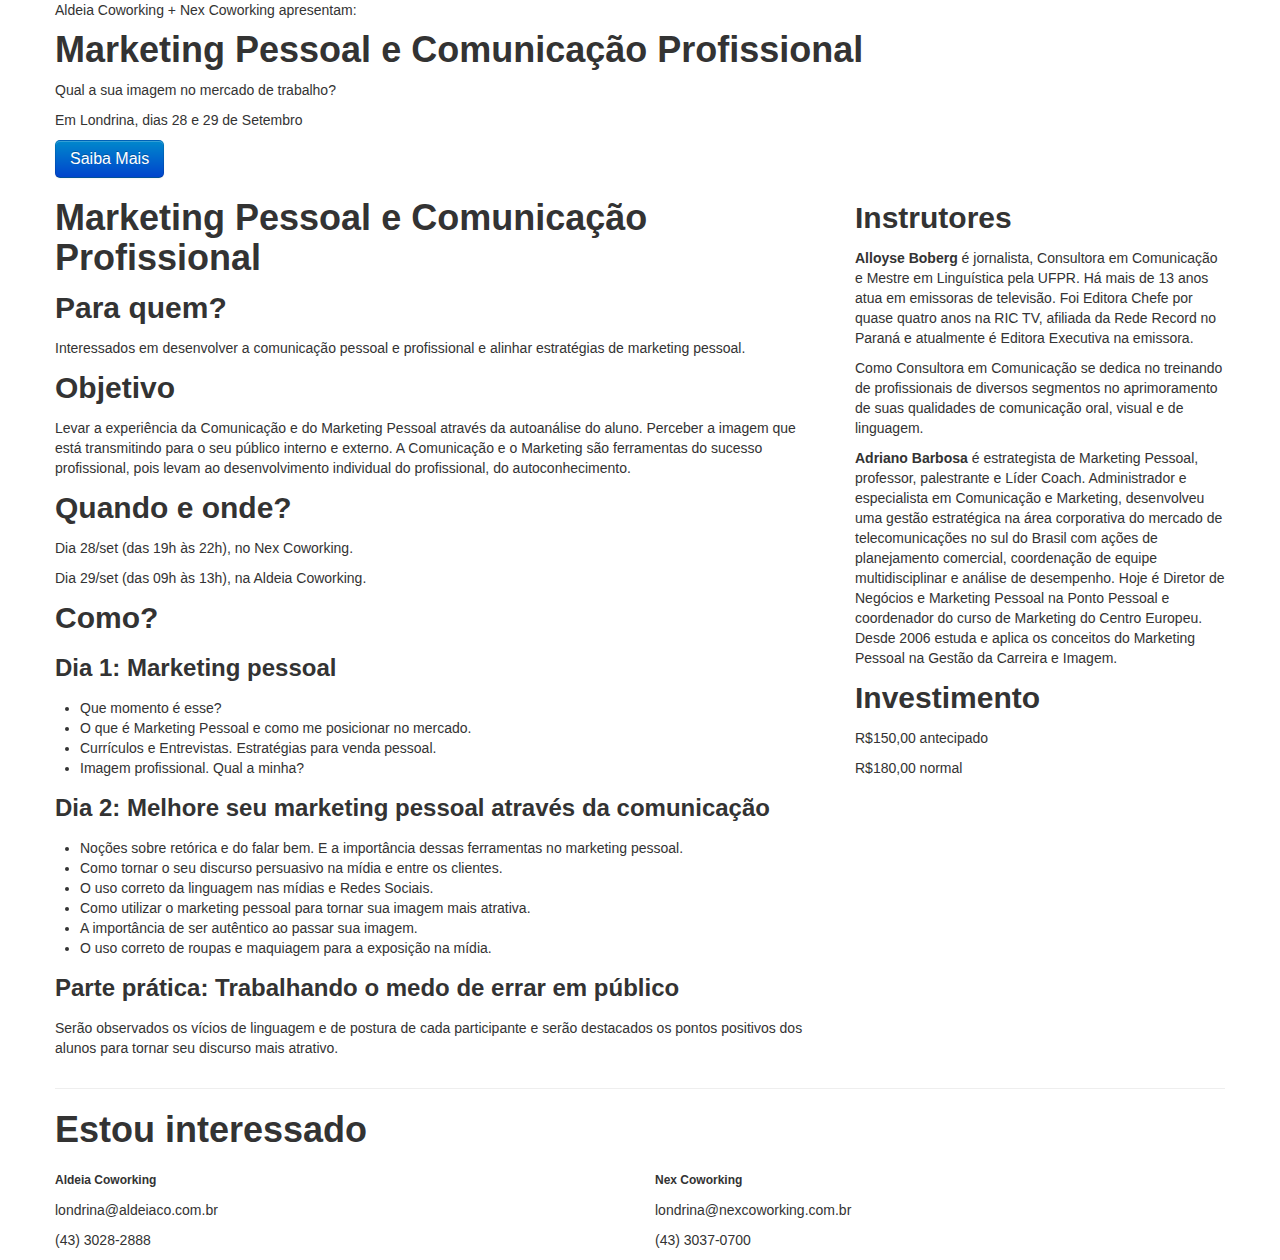
==== curso-marketing-pessoal.html @ 162f7340 "initial for: curso de marketing pessoal" ====
<!DOCTYPE html>
<html lang="en">
  <head>
    <meta charset="utf-8">
    <title>Curso: Marketing Pessoal e Comunicação Profissional</title>
    <meta name="viewport" content="width=device-width, initial-scale=1.0">
    <meta name="description" content="">
    <meta name="author" content="Flavio Granero">

    <link href="css/bootstrap.css" rel="stylesheet">
    <link href="css/bootstrap-responsive.css" rel="stylesheet">
    <link href="css/curso-marketing.css" rel="stylesheet">

    <!-- HTML5 shim, for IE6-8 support of HTML5 elements -->
    <!--[if lt IE 9]>
      <script src="http://html5shim.googlecode.com/svn/trunk/html5.js"></script>
    <![endif]-->

    <!-- Le fav and touch icons -->
    <link rel="shortcut icon" href="favicon.ico">
    <link rel="apple-touch-icon-precomposed" sizes="144x144" href="apple-touch-icon-144-precomposed.png">
    <link rel="apple-touch-icon-precomposed" sizes="114x114" href="apple-touch-icon-114-precomposed.png">
    <link rel="apple-touch-icon-precomposed" sizes="72x72" href="apple-touch-icon-72-precomposed.png">
    <link rel="apple-touch-icon-precomposed" href="apple-touch-icon-57-precomposed.png">
  </head>

  <body>
    <article id="main" class="wrapper container">
      <header>
        Aldeia Coworking + Nex Coworking apresentam:
      </header>
      
      
      <section class="jumbotron masthead">
        <h1>Marketing Pessoal e Comunicação Profissional</h1>
        <p>Qual a sua imagem no mercado de trabalho?</p>
        <p>Em Londrina, dias 28 e 29 de Setembro</p>
        <p><a href="#saiba-mais" class="btn btn-primary btn-large">Saiba Mais</a></p>
      </section>

      <section id="saiba-mais">
        <div class="row-fluid">
          <div class="span8">
            <h1>Marketing Pessoal e Comunicação Profissional</h1>
            <h2>Para quem?</h2>
            <p>Interessados em desenvolver a comunicação pessoal e profissional e alinhar estratégias de marketing pessoal.</p>

            <h2>Objetivo</h2> 
            <p>Levar a experiência da Comunicação e do Marketing Pessoal através da autoanálise do aluno. Perceber a imagem que está transmitindo para o seu público interno e externo. A Comunicação e o Marketing são ferramentas do sucesso profissional, pois levam ao desenvolvimento individual do profissional, do autoconhecimento.</p>

            <h2>Quando e onde?</h2>
            <p>Dia 28/set (das 19h às 22h), no Nex Coworking.</p>
            <p>Dia 29/set (das 09h às 13h), na Aldeia Coworking.</p>

            <h2>Como?</h2>
            <h3>Dia 1: Marketing pessoal</h3>
            <ul>
              <li>Que momento é esse?</li>
              <li>O que é Marketing Pessoal e como me posicionar no mercado.</li>
              <li>Currículos e Entrevistas. Estratégias para venda pessoal.</li>
              <li>Imagem profissional. Qual a minha?</li>
            </ul>
            <h3>Dia 2: Melhore seu marketing pessoal através da comunicação</h3>
            <ul>
              <li>Noções sobre retórica e do falar bem. E a importância dessas ferramentas no marketing pessoal.</li>
              <li>Como tornar o seu discurso persuasivo na mídia e entre os clientes.</li>
              <li>O uso correto da linguagem nas mídias e Redes Sociais.</li>
              <li>Como utilizar o marketing pessoal para tornar sua imagem mais atrativa.</li>
              <li>A importância de ser autêntico ao passar sua imagem.</li>
              <li>O uso correto de roupas e maquiagem para a exposição na mídia.</li>
            </ul>
            <h3>Parte prática: Trabalhando o medo de errar em público</h3>
            <p>Serão observados os vícios de linguagem e de postura de cada participante e serão destacados os pontos positivos dos alunos para tornar seu discurso mais atrativo.</p>
          </div>
          <aside class="span4">
            <h2>Instrutores</h2>
            <div>
              <p><strong>Alloyse Boberg</strong> é jornalista, Consultora em Comunicação e Mestre em Linguística pela UFPR. Há mais de 13 anos atua em emissoras de televisão. Foi Editora Chefe por quase quatro anos na RIC TV, afiliada da Rede Record no Paraná e atualmente é Editora Executiva na emissora.</p>
              <p>Como Consultora em Comunicação se dedica no treinando de profissionais de diversos segmentos no aprimoramento de suas qualidades de comunicação oral, visual e de linguagem.</p>
            </div>
            <div>
              <p><strong>Adriano Barbosa</strong> é estrategista de Marketing Pessoal, professor, palestrante e Líder Coach. Administrador e especialista em Comunicação e Marketing, desenvolveu uma gestão estratégica na área corporativa do mercado de telecomunicações no sul do Brasil com ações de planejamento comercial, coordenação de equipe multidisciplinar e análise de desempenho. Hoje é Diretor de Negócios e Marketing Pessoal na Ponto Pessoal e coordenador do curso de Marketing do Centro Europeu. Desde 2006 estuda e aplica os conceitos do Marketing Pessoal na Gestão da Carreira e Imagem.</p>
            </div>
            <h2>Investimento</h2>
            <p>R$150,00 antecipado</p>
            <p>R$180,00 normal</p>
          </aside>
        </div>
        
        <hr class="soften">
        <h1>Estou interessado</h1>
        
      </section>
    </article>
    <!-- Footer
    ================================================== -->
    <footer class="footer">
      <div class="container">
        <div class="row-fluid">
          <div class="span6">
            <h6>Aldeia Coworking</h6>
            <p>londrina@aldeiaco.com.br</p>
            <p>(43) 3028-2888</p>
          </div>
          <div class="span6">
            <h6>Nex Coworking</h6>
            <p>londrina@nexcoworking.com.br</p>
            <p>(43) 3037-0700</p>
          </div>
        </div>
    </footer>

  <!-- Analytics
    ================================================== -->
    <script type="text/javascript">
      var _gaq = _gaq || [];
      _gaq.push(['_setAccount', 'UA-23963191-1']);
      _gaq.push(['_trackPageview']);
      (function() {
        var ga = document.createElement('script'); ga.type = 'text/javascript'; ga.async = true;
        ga.src = ('https:' == document.location.protocol ? 'https://ssl' : 'http://www') + '.google-analytics.com/ga.js';
        var s = document.getElementsByTagName('script')[0]; s.parentNode.insertBefore(ga, s);
      })();
    </script>
  </body>
</html>
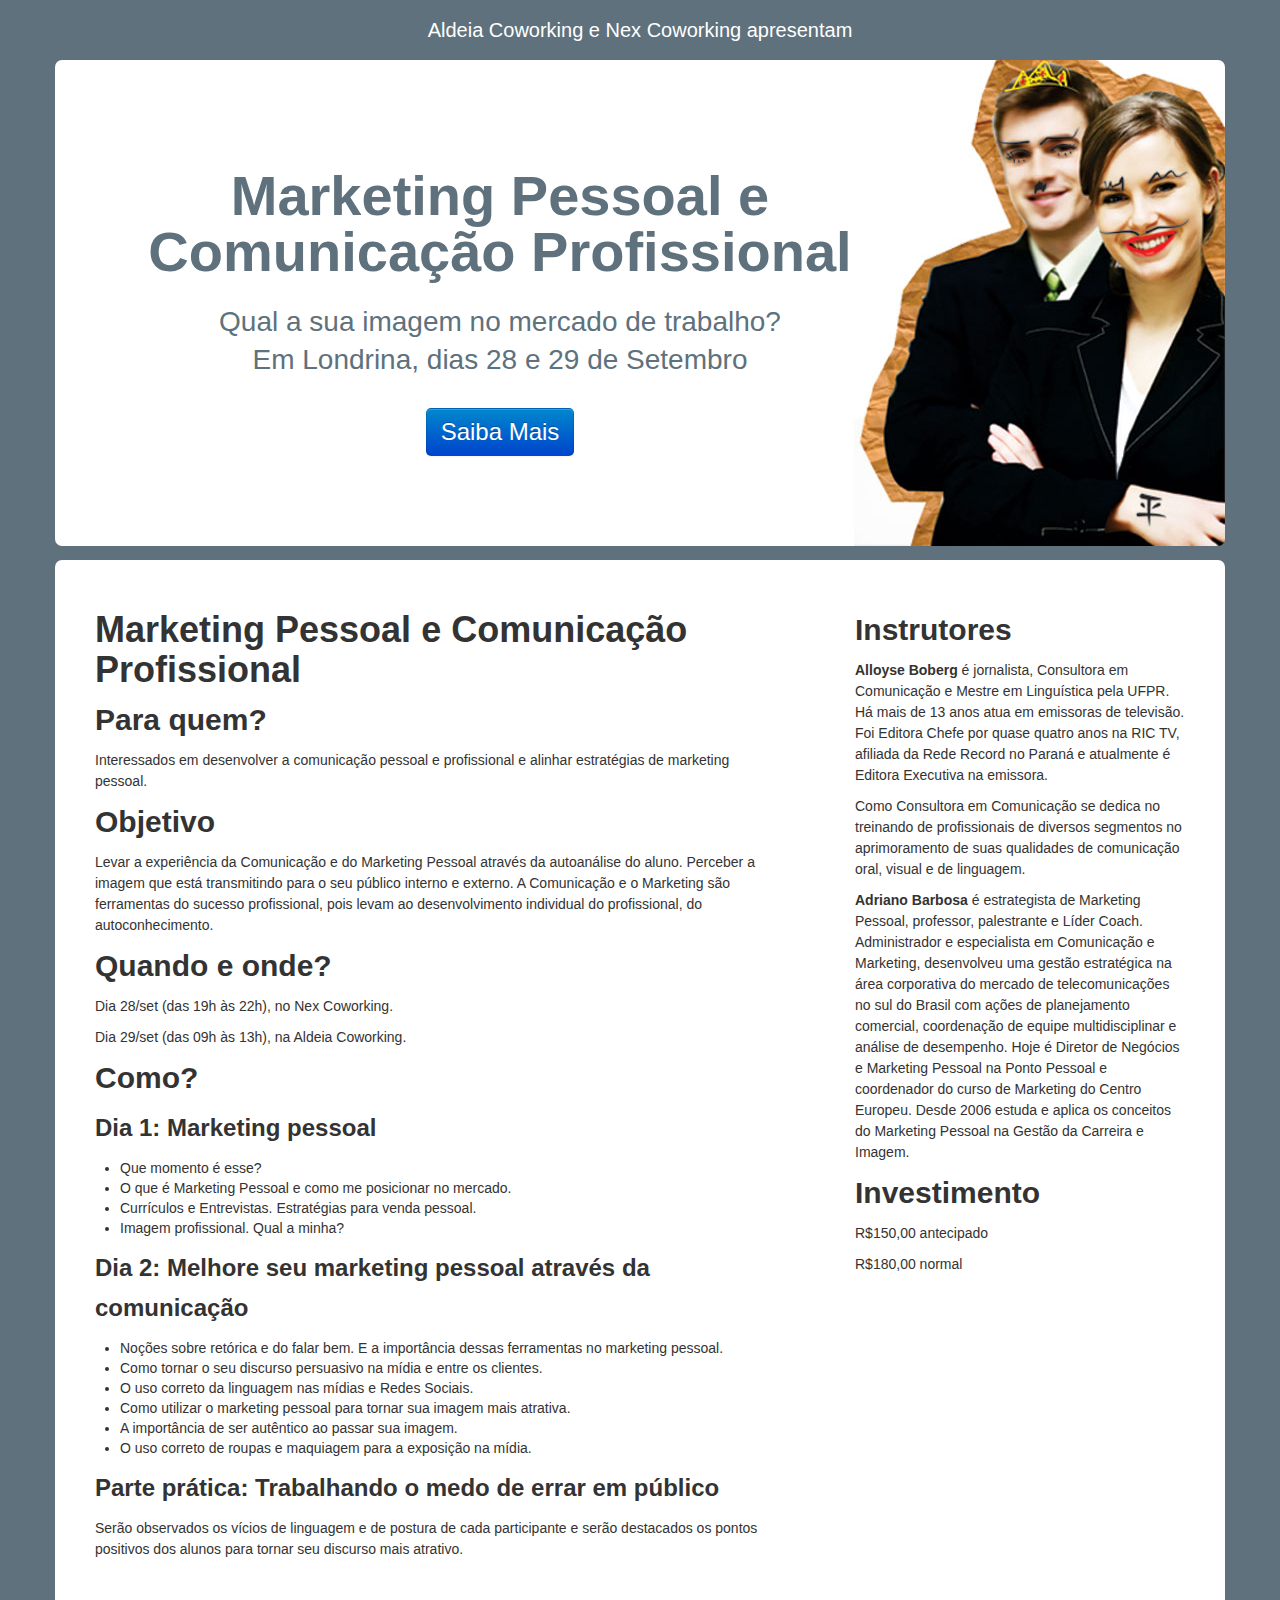
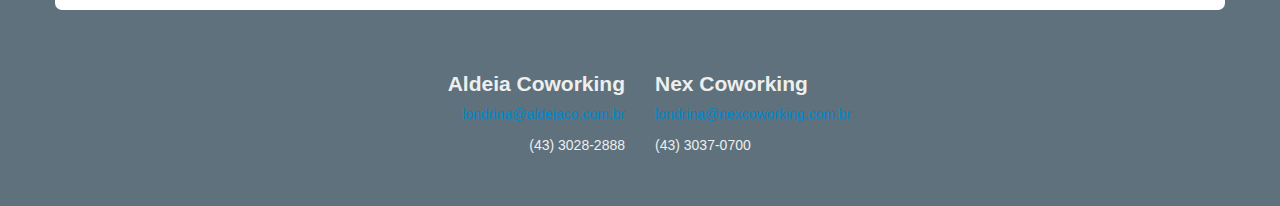
==== commit 9de0b66a: "header, new bg color, several fixes" ====
--- a/curso-marketing-pessoal.html
+++ b/curso-marketing-pessoal.html
@@ -1,6 +1,6 @@
 
 <!DOCTYPE html>
-<html lang="en">
+<html lang="pt-br">
   <head>
     <meta charset="utf-8">
     <title>Curso: Marketing Pessoal e Comunicação Profissional</title>
@@ -28,84 +28,91 @@
   <body>
     <article id="main" class="wrapper container">
       <header>
-        Aldeia Coworking + Nex Coworking apresentam:
+        Aldeia Coworking e Nex Coworking apresentam
       </header>
       
       
-      <section class="jumbotron masthead">
-        <h1>Marketing Pessoal e Comunicação Profissional</h1>
-        <p>Qual a sua imagem no mercado de trabalho?</p>
-        <p>Em Londrina, dias 28 e 29 de Setembro</p>
-        <p><a href="#saiba-mais" class="btn btn-primary btn-large">Saiba Mais</a></p>
+      <section class="masthead">
+        <div class="inner">
+          <h1>Marketing Pessoal e Comunicação Profissional</h1>
+          <p>Qual a sua imagem no mercado de trabalho?</p>
+          <p>Em Londrina, dias 28 e 29 de Setembro</p>
+          <p><a href="#saiba-mais" class="btn btn-primary btn-large">Saiba Mais</a></p>
+        </div>
       </section>
 
       <section id="saiba-mais">
-        <div class="row-fluid">
+        <div class="row">
           <div class="span8">
-            <h1>Marketing Pessoal e Comunicação Profissional</h1>
-            <h2>Para quem?</h2>
-            <p>Interessados em desenvolver a comunicação pessoal e profissional e alinhar estratégias de marketing pessoal.</p>
+            <div class="inner">
+              <h1>Marketing Pessoal e Comunicação Profissional</h1>
+              <h2>Para quem?</h2>
+              <p>Interessados em desenvolver a comunicação pessoal e profissional e alinhar estratégias de marketing pessoal.</p>
 
-            <h2>Objetivo</h2> 
-            <p>Levar a experiência da Comunicação e do Marketing Pessoal através da autoanálise do aluno. Perceber a imagem que está transmitindo para o seu público interno e externo. A Comunicação e o Marketing são ferramentas do sucesso profissional, pois levam ao desenvolvimento individual do profissional, do autoconhecimento.</p>
+              <h2>Objetivo</h2> 
+              <p>Levar a experiência da Comunicação e do Marketing Pessoal através da autoanálise do aluno. Perceber a imagem que está transmitindo para o seu público interno e externo. A Comunicação e o Marketing são ferramentas do sucesso profissional, pois levam ao desenvolvimento individual do profissional, do autoconhecimento.</p>
 
-            <h2>Quando e onde?</h2>
-            <p>Dia 28/set (das 19h às 22h), no Nex Coworking.</p>
-            <p>Dia 29/set (das 09h às 13h), na Aldeia Coworking.</p>
+              <h2>Quando e onde?</h2>
+              <p>Dia 28/set (das 19h às 22h), no Nex Coworking.</p>
+              <p>Dia 29/set (das 09h às 13h), na Aldeia Coworking.</p>
 
-            <h2>Como?</h2>
-            <h3>Dia 1: Marketing pessoal</h3>
-            <ul>
-              <li>Que momento é esse?</li>
-              <li>O que é Marketing Pessoal e como me posicionar no mercado.</li>
-              <li>Currículos e Entrevistas. Estratégias para venda pessoal.</li>
-              <li>Imagem profissional. Qual a minha?</li>
-            </ul>
-            <h3>Dia 2: Melhore seu marketing pessoal através da comunicação</h3>
-            <ul>
-              <li>Noções sobre retórica e do falar bem. E a importância dessas ferramentas no marketing pessoal.</li>
-              <li>Como tornar o seu discurso persuasivo na mídia e entre os clientes.</li>
-              <li>O uso correto da linguagem nas mídias e Redes Sociais.</li>
-              <li>Como utilizar o marketing pessoal para tornar sua imagem mais atrativa.</li>
-              <li>A importância de ser autêntico ao passar sua imagem.</li>
-              <li>O uso correto de roupas e maquiagem para a exposição na mídia.</li>
-            </ul>
-            <h3>Parte prática: Trabalhando o medo de errar em público</h3>
-            <p>Serão observados os vícios de linguagem e de postura de cada participante e serão destacados os pontos positivos dos alunos para tornar seu discurso mais atrativo.</p>
+              <h2>Como?</h2>
+              <h3>Dia 1: Marketing pessoal</h3>
+              <ul>
+                <li>Que momento é esse?</li>
+                <li>O que é Marketing Pessoal e como me posicionar no mercado.</li>
+                <li>Currículos e Entrevistas. Estratégias para venda pessoal.</li>
+                <li>Imagem profissional. Qual a minha?</li>
+              </ul>
+              <h3>Dia 2: Melhore seu marketing pessoal através da comunicação</h3>
+              <ul>
+                <li>Noções sobre retórica e do falar bem. E a importância dessas ferramentas no marketing pessoal.</li>
+                <li>Como tornar o seu discurso persuasivo na mídia e entre os clientes.</li>
+                <li>O uso correto da linguagem nas mídias e Redes Sociais.</li>
+                <li>Como utilizar o marketing pessoal para tornar sua imagem mais atrativa.</li>
+                <li>A importância de ser autêntico ao passar sua imagem.</li>
+                <li>O uso correto de roupas e maquiagem para a exposição na mídia.</li>
+              </ul>
+              <h3>Parte prática: Trabalhando o medo de errar em público</h3>
+              <p>Serão observados os vícios de linguagem e de postura de cada participante e serão destacados os pontos positivos dos alunos para tornar seu discurso mais atrativo.</p>
+            </div>
           </div>
           <aside class="span4">
-            <h2>Instrutores</h2>
-            <div>
-              <p><strong>Alloyse Boberg</strong> é jornalista, Consultora em Comunicação e Mestre em Linguística pela UFPR. Há mais de 13 anos atua em emissoras de televisão. Foi Editora Chefe por quase quatro anos na RIC TV, afiliada da Rede Record no Paraná e atualmente é Editora Executiva na emissora.</p>
-              <p>Como Consultora em Comunicação se dedica no treinando de profissionais de diversos segmentos no aprimoramento de suas qualidades de comunicação oral, visual e de linguagem.</p>
+            <div class="sidebar-inner">
+              <h2>Instrutores</h2>
+              <div>
+                <p><strong>Alloyse Boberg</strong> é jornalista, Consultora em Comunicação e Mestre em Linguística pela UFPR. Há mais de 13 anos atua em emissoras de televisão. Foi Editora Chefe por quase quatro anos na RIC TV, afiliada da Rede Record no Paraná e atualmente é Editora Executiva na emissora.</p>
+                <p>Como Consultora em Comunicação se dedica no treinando de profissionais de diversos segmentos no aprimoramento de suas qualidades de comunicação oral, visual e de linguagem.</p>
+              </div>
+              <div>
+                <p><strong>Adriano Barbosa</strong> é estrategista de Marketing Pessoal, professor, palestrante e Líder Coach. Administrador e especialista em Comunicação e Marketing, desenvolveu uma gestão estratégica na área corporativa do mercado de telecomunicações no sul do Brasil com ações de planejamento comercial, coordenação de equipe multidisciplinar e análise de desempenho. Hoje é Diretor de Negócios e Marketing Pessoal na Ponto Pessoal e coordenador do curso de Marketing do Centro Europeu. Desde 2006 estuda e aplica os conceitos do Marketing Pessoal na Gestão da Carreira e Imagem.</p>
+              </div>
+              <h2>Investimento</h2>
+              <p>R$150,00 antecipado</p>
+              <p>R$180,00 normal</p>
             </div>
-            <div>
-              <p><strong>Adriano Barbosa</strong> é estrategista de Marketing Pessoal, professor, palestrante e Líder Coach. Administrador e especialista em Comunicação e Marketing, desenvolveu uma gestão estratégica na área corporativa do mercado de telecomunicações no sul do Brasil com ações de planejamento comercial, coordenação de equipe multidisciplinar e análise de desempenho. Hoje é Diretor de Negócios e Marketing Pessoal na Ponto Pessoal e coordenador do curso de Marketing do Centro Europeu. Desde 2006 estuda e aplica os conceitos do Marketing Pessoal na Gestão da Carreira e Imagem.</p>
-            </div>
-            <h2>Investimento</h2>
-            <p>R$150,00 antecipado</p>
-            <p>R$180,00 normal</p>
           </aside>
         </div>
         
-        <hr class="soften">
-        <h1>Estou interessado</h1>
-        
       </section>
+      
+      <!-- <section id="interesse">
+              <h1>Estou interessado</h1>
+            </section> -->
     </article>
     <!-- Footer
     ================================================== -->
     <footer class="footer">
       <div class="container">
-        <div class="row-fluid">
-          <div class="span6">
+        <div class="row">
+          <div class="span6 aldeia">
             <h6>Aldeia Coworking</h6>
-            <p>londrina@aldeiaco.com.br</p>
+            <p><a href="mailto:londrina@aldeiaco.com.br">londrina@aldeiaco.com.br</a></p>
             <p>(43) 3028-2888</p>
           </div>
-          <div class="span6">
+          <div class="span6 nex">
             <h6>Nex Coworking</h6>
-            <p>londrina@nexcoworking.com.br</p>
+            <p><a href="mailto:londrina@nexcoworking.com.br">londrina@nexcoworking.com.br</a></p>
             <p>(43) 3037-0700</p>
           </div>
         </div>
--- a/css/curso-marketing.css
+++ b/css/curso-marketing.css
@@ -0,0 +1,87 @@
+body{
+  // background: url(dark_bg.jpeg) #252B2E repeat;
+  background-color: #5e717c;
+}
+
+header{
+  color: #fff;
+  font-size: 20px;
+  text-align: center;
+  padding: 20px;
+}
+
+section{
+  background-color: #fff;
+  -moz-border-radius: .5em;
+  -webkit-border-radius: .5em;
+  border-radius: .5em;
+  margin-bottom: 1em;
+}
+
+section .inner{
+  padding: 40px;
+}
+
+p{
+  line-height: 1.5em;
+}
+
+.masthead {
+  padding: 40px;
+  color: #5e717c;
+  text-align: center;
+  // text-shadow: 0 1px 3px rgba(0, 0, 0, .4), 0 0 30px rgba(0, 0, 0, .075);
+  background: #FFF url(../images/curso_mkt_pessoal.jpg) no-repeat right bottom;
+  min-height: 350px;
+}
+
+.masthead .btn{
+  font-size: 24px;
+  margin-top: 1em;
+}
+
+.masthead h1{
+  margin: 0.5em 0;
+  font-size: 56px;
+  line-height: 1em;
+}
+
+.masthead p{
+  font-size: 28px;
+  line-height: 1em;
+}
+
+.masthead .inner{
+  margin-right: 280px;
+}
+
+// #saiba-mais{
+//   background-color: #F2F2F2;
+// }
+
+// #saiba-mais .span8{
+//   background-color: #fff;
+// }
+
+.sidebar-inner{
+  padding: 40px 40px 0 0;
+  // background-color: #F2F2F2;
+}
+
+footer{
+  // background: #F2F2F2;
+  // border-top: 1px solid #E4E4E4;
+  // color: #666;
+  color: #eee;
+  // margin-top: 40px;
+  overflow: hidden;
+  padding: 40px 0;
+}
+
+footer h6{
+  font-size: 150%;
+}
+
+footer .aldeia{
+  text-align: right;
+}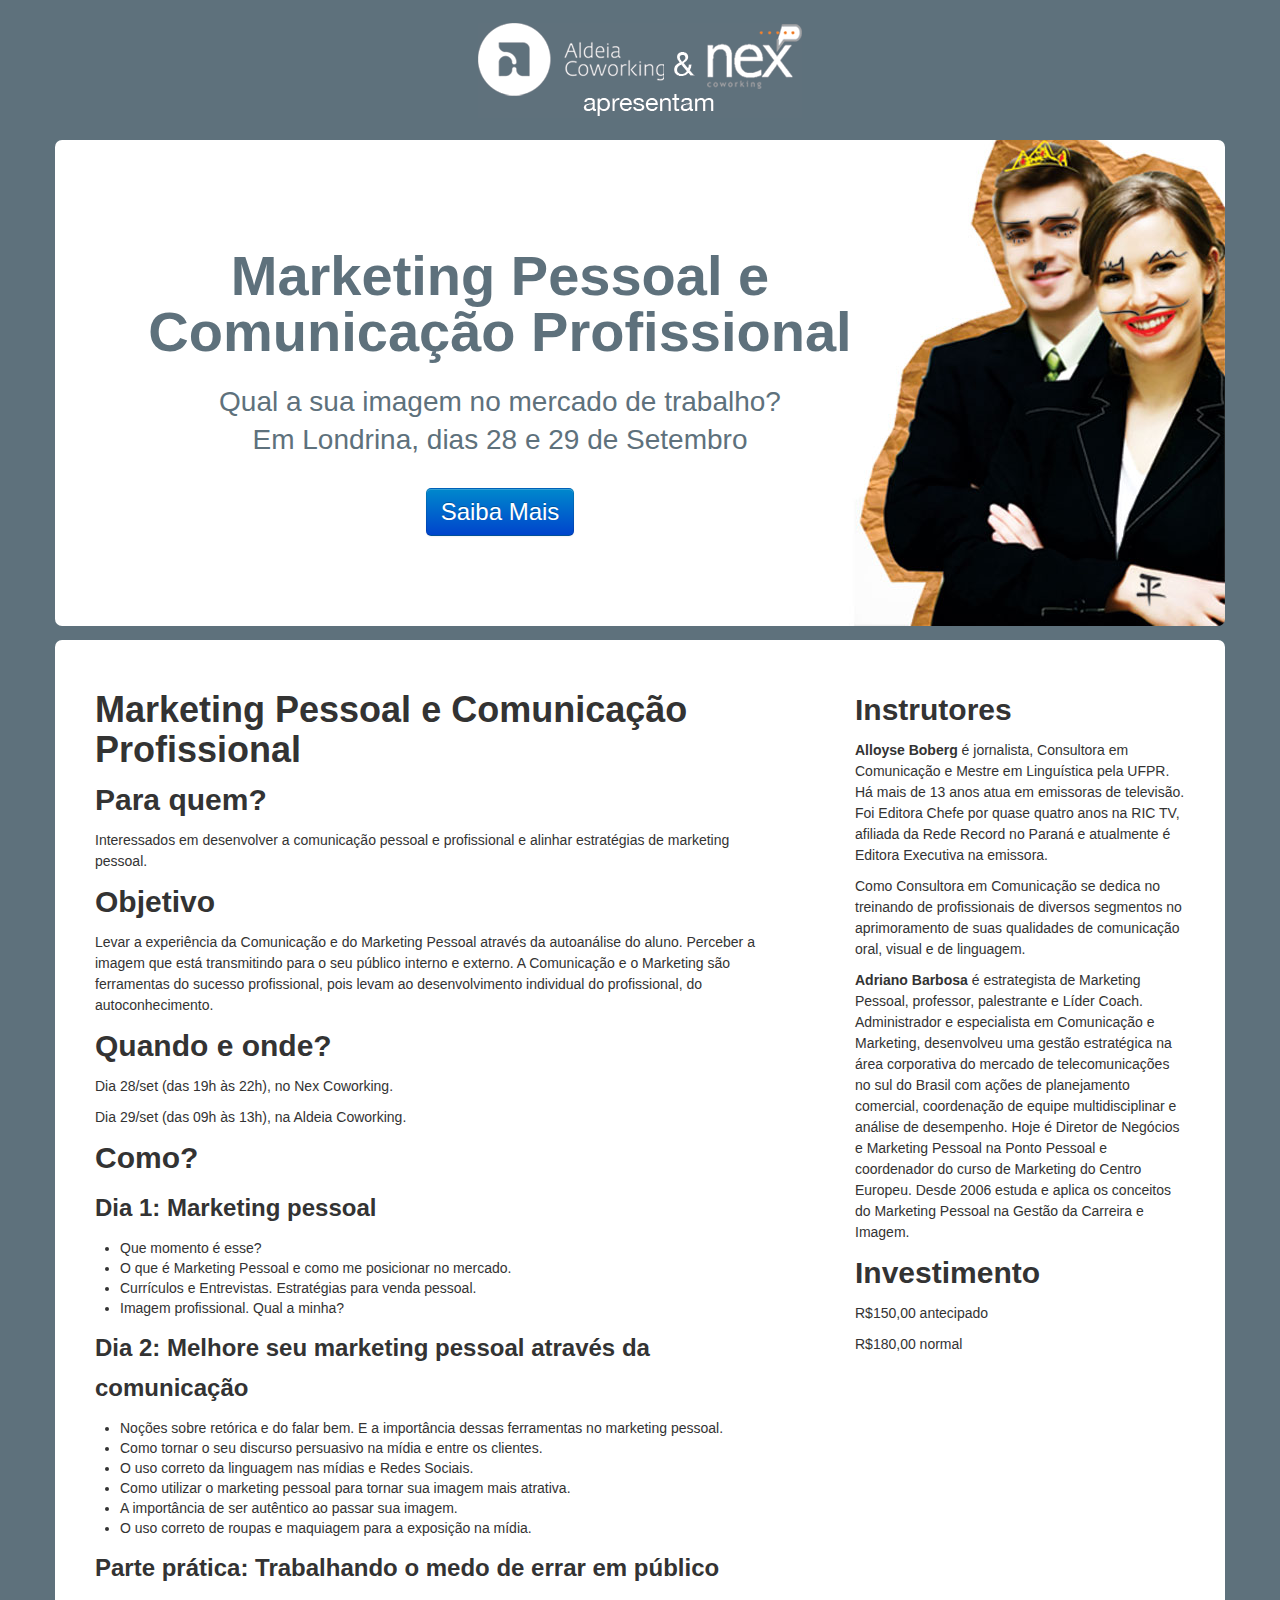
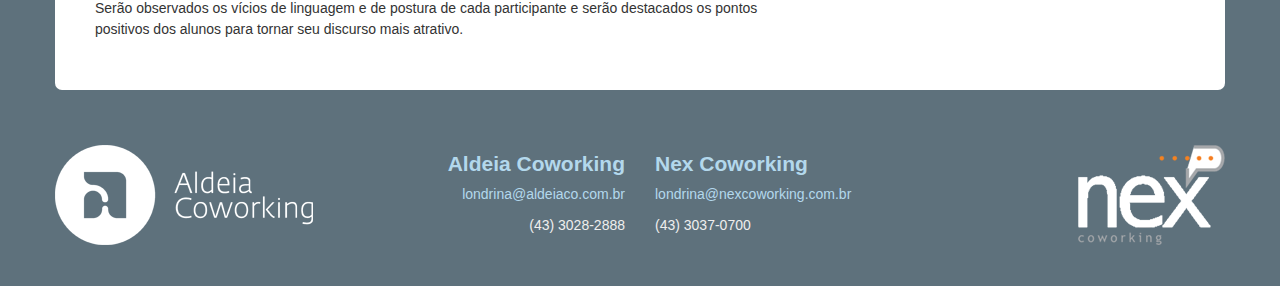
==== commit bcbf5bc7: "coworking logos" ====
--- a/curso-marketing-pessoal.html
+++ b/curso-marketing-pessoal.html
@@ -106,12 +106,12 @@
       <div class="container">
         <div class="row">
           <div class="span6 aldeia">
-            <h6>Aldeia Coworking</h6>
+            <h6><a href="http://aldeiaco.com.br/londrina">Aldeia Coworking</a></h6>
             <p><a href="mailto:londrina@aldeiaco.com.br">londrina@aldeiaco.com.br</a></p>
             <p>(43) 3028-2888</p>
           </div>
           <div class="span6 nex">
-            <h6>Nex Coworking</h6>
+            <h6><a href="http://nexcoworking.com.br/coworkers-londrina.html">Nex Coworking</a></h6>
             <p><a href="mailto:londrina@nexcoworking.com.br">londrina@nexcoworking.com.br</a></p>
             <p>(43) 3037-0700</p>
           </div>
--- a/css/curso-marketing.css
+++ b/css/curso-marketing.css
@@ -8,6 +8,10 @@
   font-size: 20px;
   text-align: center;
   padding: 20px;
+  background: transparent url(../images/aldeia_and_nex_feature.png) no-repeat center center;
+  height: 100px;
+  text-indent: -10000px;
+  overflow: hidden;
 }
 
 section{
@@ -78,10 +82,82 @@
   padding: 40px 0;
 }
 
+footer a{
+  color: #B3D8EC;
+}
+
+footer a:hover{
+  color: #C2E9FF;
+}
+
 footer h6{
   font-size: 150%;
 }
 
 footer .aldeia{
   text-align: right;
+  background: transparent url(../images/aldeia_logo.png) no-repeat 0px 50%;
+}
+
+footer .nex{
+  background: transparent url(../images/nex_logo.png) no-repeat right 50%;
+}
+
+/* Tablet
+------------------------- */
+@media (max-width: 767px) {
+  .masthead {
+    padding: 20px;
+    min-height: 0px;
+    background-size: contain;
+    // background-position: right top;
+  }
+  .masthead h1{
+    margin: 0.5em 0;
+    font-size: 36px;
+    line-height: 1em;
+  }
+  .masthead p{
+    font-size: 18px;
+    line-height: 1.5em;
+  }
+  section .inner, .sidebar-inner{
+    padding: 20px;
+  }
+  
+  footer .aldeia{
+    text-align: left;
+  }
+  
+}
+
+/* Landscape phones
+------------------------- */
+@media (max-width: 480px) {
+  .masthead {
+    padding: 10px;
+    min-height: 0px;
+    background-image: none;
+  }
+  .masthead h1{
+    margin: 0;
+    font-size: 24px;
+    line-height: 1em;
+  }
+  .masthead p{
+    font-size: 16px;
+    line-height: 1.5em;
+  }
+  
+  .masthead .inner{
+    margin: 0;
+    padding: 10px;
+  }
+  section .inner, .sidebar-inner{
+    padding: 20px;
+  }
+  footer .aldeia{
+    text-align: left;
+  }
+  
 }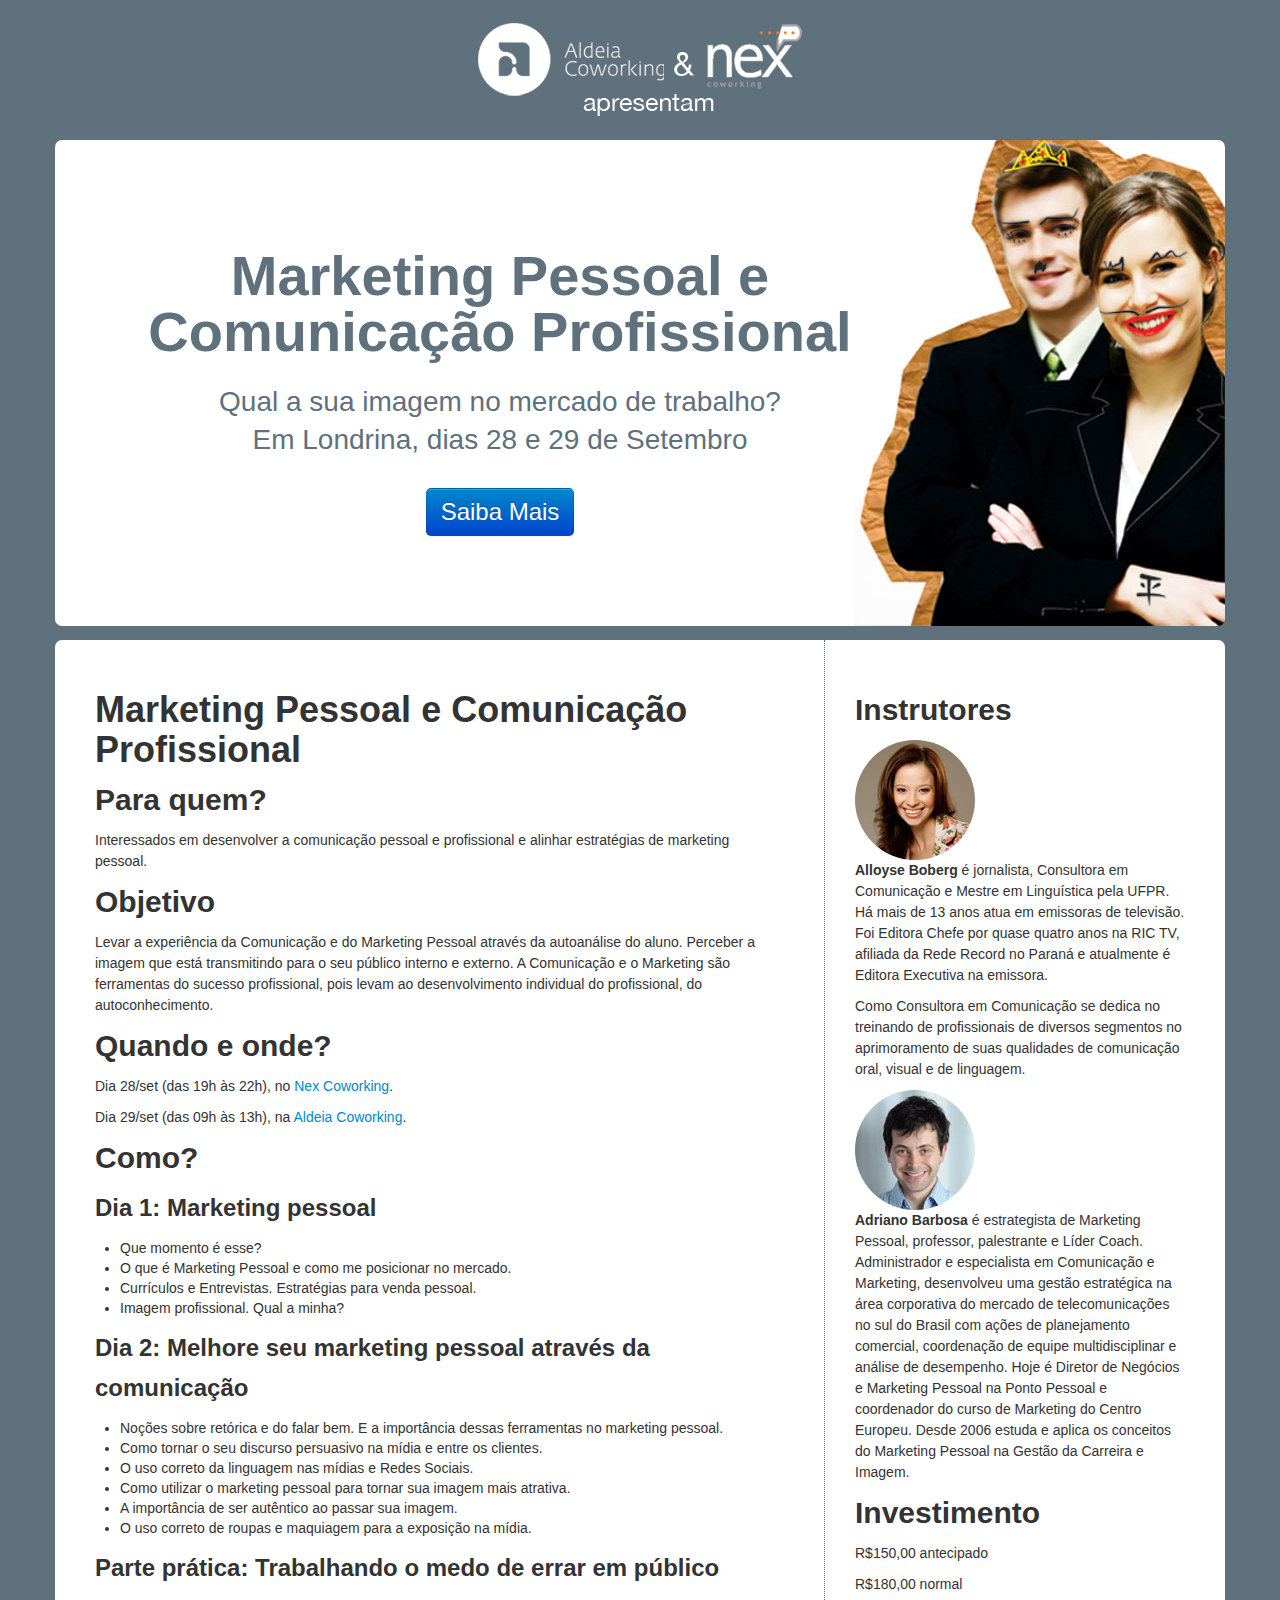
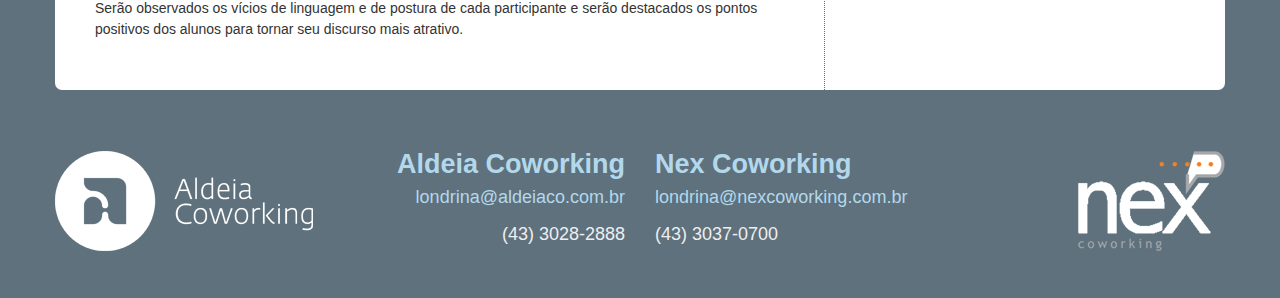
==== commit 088f6160: "curso: fotos instrutores, melhor layout no iphone" ====
--- a/curso-marketing-pessoal.html
+++ b/curso-marketing-pessoal.html
@@ -53,8 +53,8 @@
               <p>Levar a experiência da Comunicação e do Marketing Pessoal através da autoanálise do aluno. Perceber a imagem que está transmitindo para o seu público interno e externo. A Comunicação e o Marketing são ferramentas do sucesso profissional, pois levam ao desenvolvimento individual do profissional, do autoconhecimento.</p>
 
               <h2>Quando e onde?</h2>
-              <p>Dia 28/set (das 19h às 22h), no Nex Coworking.</p>
-              <p>Dia 29/set (das 09h às 13h), na Aldeia Coworking.</p>
+              <p>Dia 28/set (das 19h às 22h), no <a href="http://nexcoworking.com.br/coworkers-londrina.html">Nex Coworking</a>.</p>
+              <p>Dia 29/set (das 09h às 13h), na <a href="http://aldeiaco.com.br/londrina"> Aldeia Coworking</a>.</p>
 
               <h2>Como?</h2>
               <h3>Dia 1: Marketing pessoal</h3>
@@ -81,10 +81,12 @@
             <div class="sidebar-inner">
               <h2>Instrutores</h2>
               <div>
+                <img src="images/alloyse_boberg.jpg" class="img-circle"/>
                 <p><strong>Alloyse Boberg</strong> é jornalista, Consultora em Comunicação e Mestre em Linguística pela UFPR. Há mais de 13 anos atua em emissoras de televisão. Foi Editora Chefe por quase quatro anos na RIC TV, afiliada da Rede Record no Paraná e atualmente é Editora Executiva na emissora.</p>
                 <p>Como Consultora em Comunicação se dedica no treinando de profissionais de diversos segmentos no aprimoramento de suas qualidades de comunicação oral, visual e de linguagem.</p>
               </div>
               <div>
+                <img src="images/adriano_barbosa.jpg" class="img-circle"/>
                 <p><strong>Adriano Barbosa</strong> é estrategista de Marketing Pessoal, professor, palestrante e Líder Coach. Administrador e especialista em Comunicação e Marketing, desenvolveu uma gestão estratégica na área corporativa do mercado de telecomunicações no sul do Brasil com ações de planejamento comercial, coordenação de equipe multidisciplinar e análise de desempenho. Hoje é Diretor de Negócios e Marketing Pessoal na Ponto Pessoal e coordenador do curso de Marketing do Centro Europeu. Desde 2006 estuda e aplica os conceitos do Marketing Pessoal na Gestão da Carreira e Imagem.</p>
               </div>
               <h2>Investimento</h2>
--- a/css/curso-marketing.css
+++ b/css/curso-marketing.css
@@ -59,9 +59,9 @@
   margin-right: 280px;
 }
 
-// #saiba-mais{
-//   background-color: #F2F2F2;
-// }
+#saiba-mais .inner{
+  border-right: 1px dotted #5e717c;
+}
 
 // #saiba-mais .span8{
 //   background-color: #fff;
@@ -80,6 +80,7 @@
   // margin-top: 40px;
   overflow: hidden;
   padding: 40px 0;
+  font-size: 18px;
 }
 
 footer a{
@@ -125,8 +126,9 @@
     padding: 20px;
   }
   
-  footer .aldeia{
+  footer .aldeia, footer .nex{
     text-align: left;
+    background-image: none;
   }
   
 }
@@ -141,12 +143,13 @@
   }
   .masthead h1{
     margin: 0;
+    margin-bottom: 10px;
     font-size: 24px;
     line-height: 1em;
   }
   .masthead p{
     font-size: 16px;
-    line-height: 1.5em;
+    line-height: 1.2em;
   }
   
   .masthead .inner{
@@ -156,8 +159,9 @@
   section .inner, .sidebar-inner{
     padding: 20px;
   }
-  footer .aldeia{
+  footer .aldeia, footer .nex{
     text-align: left;
+    background-image: none;
   }
   
 }